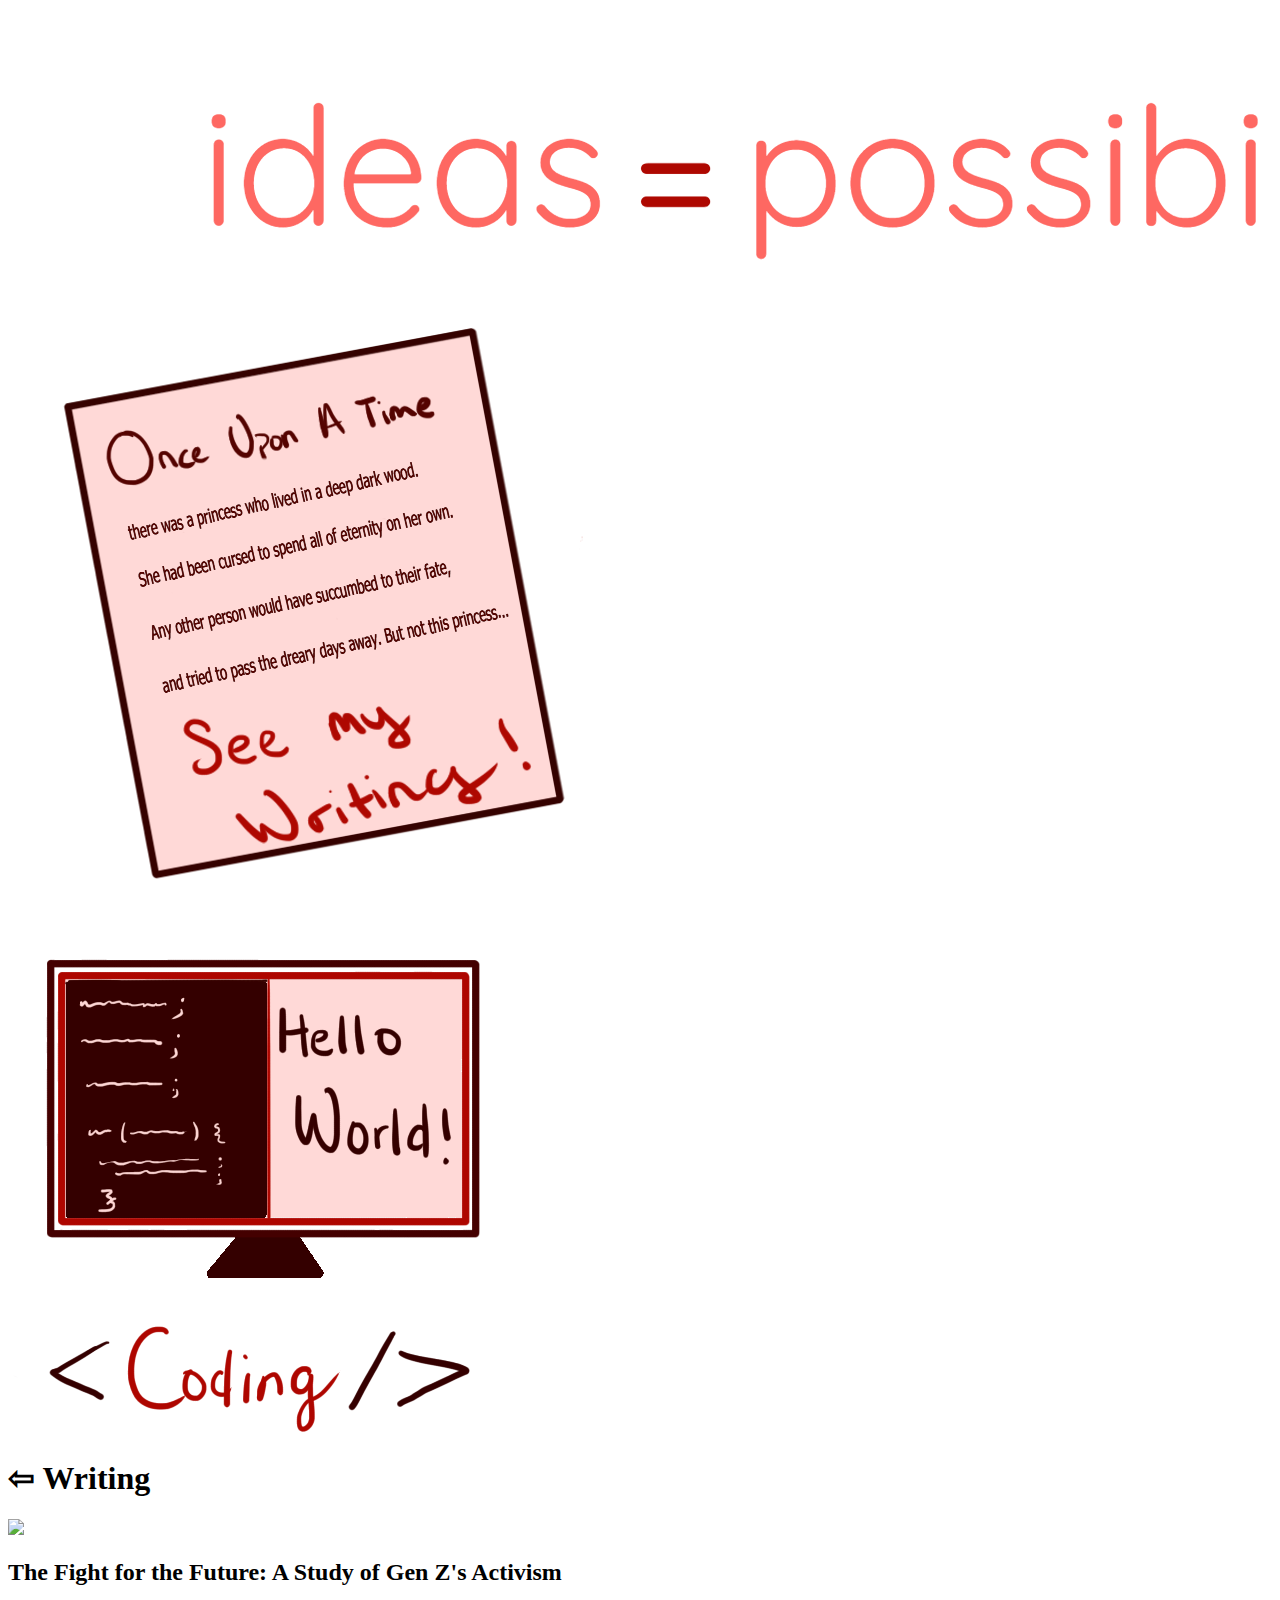
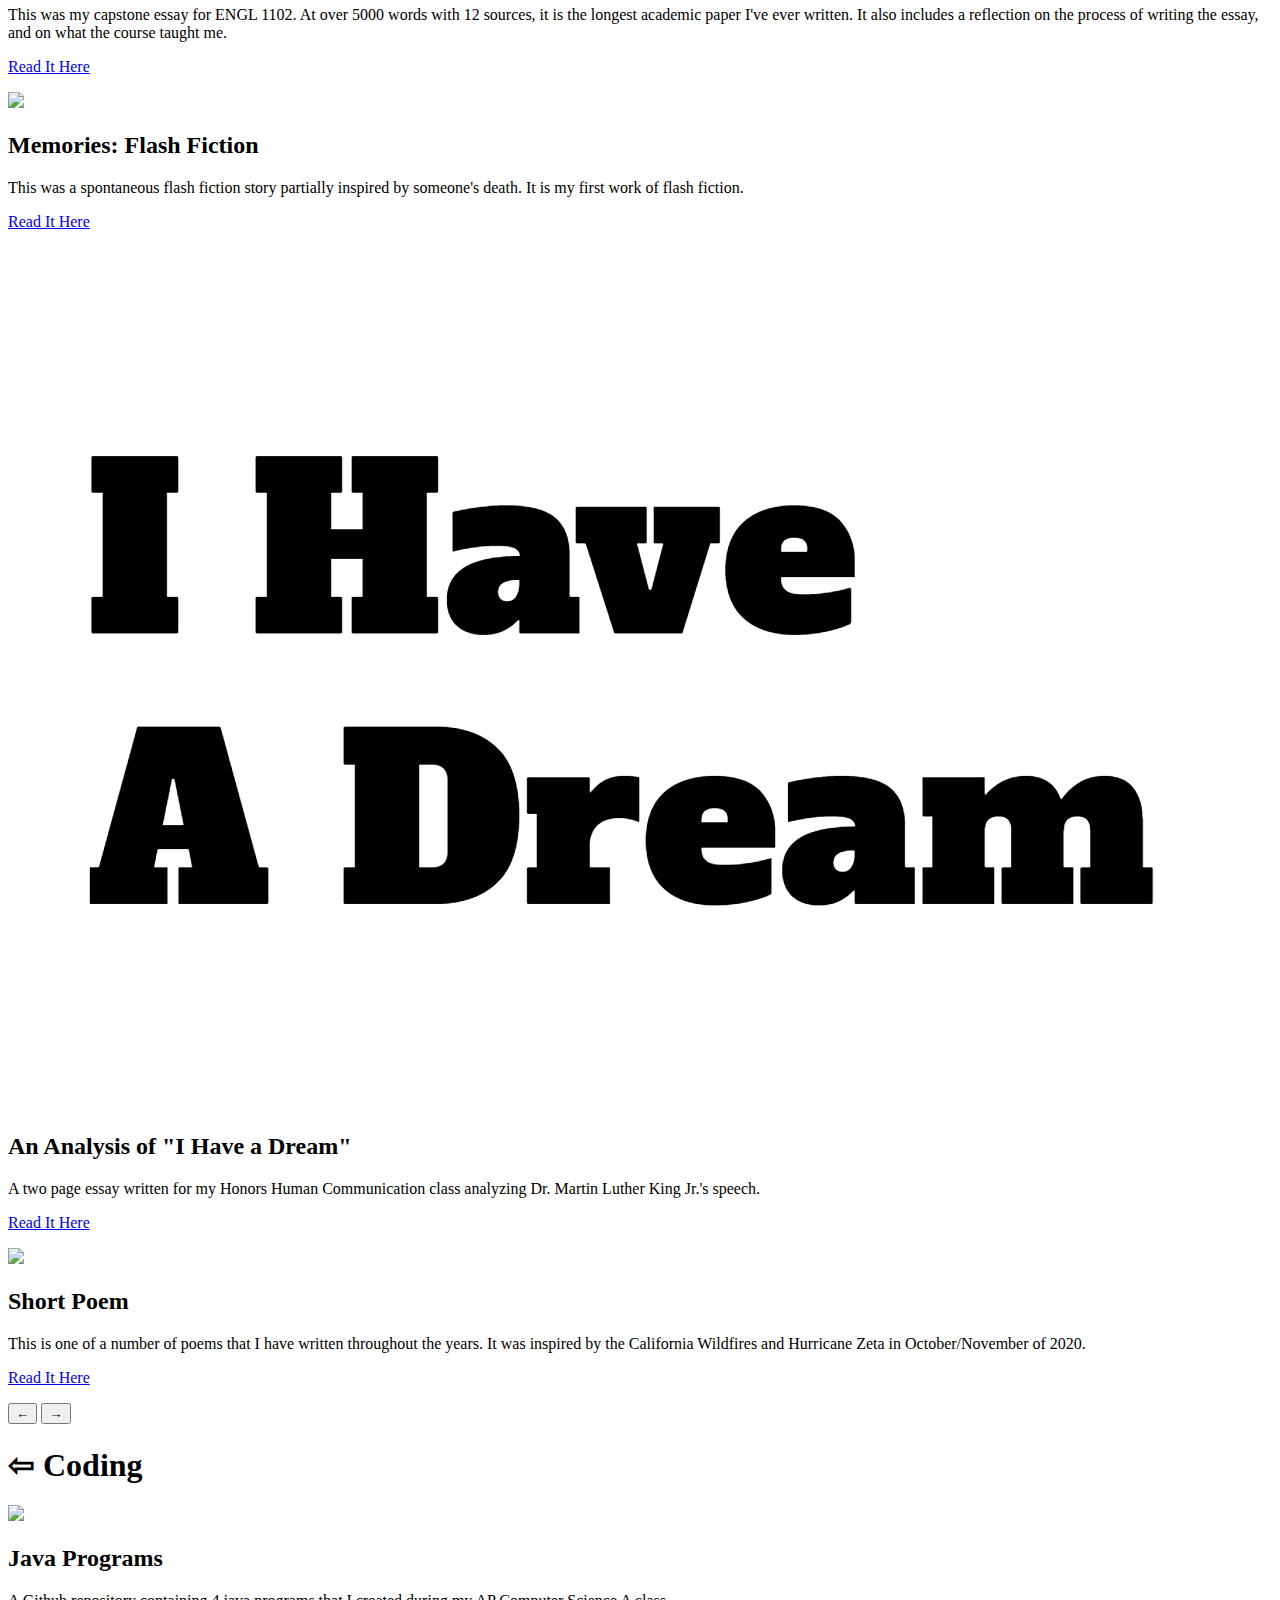
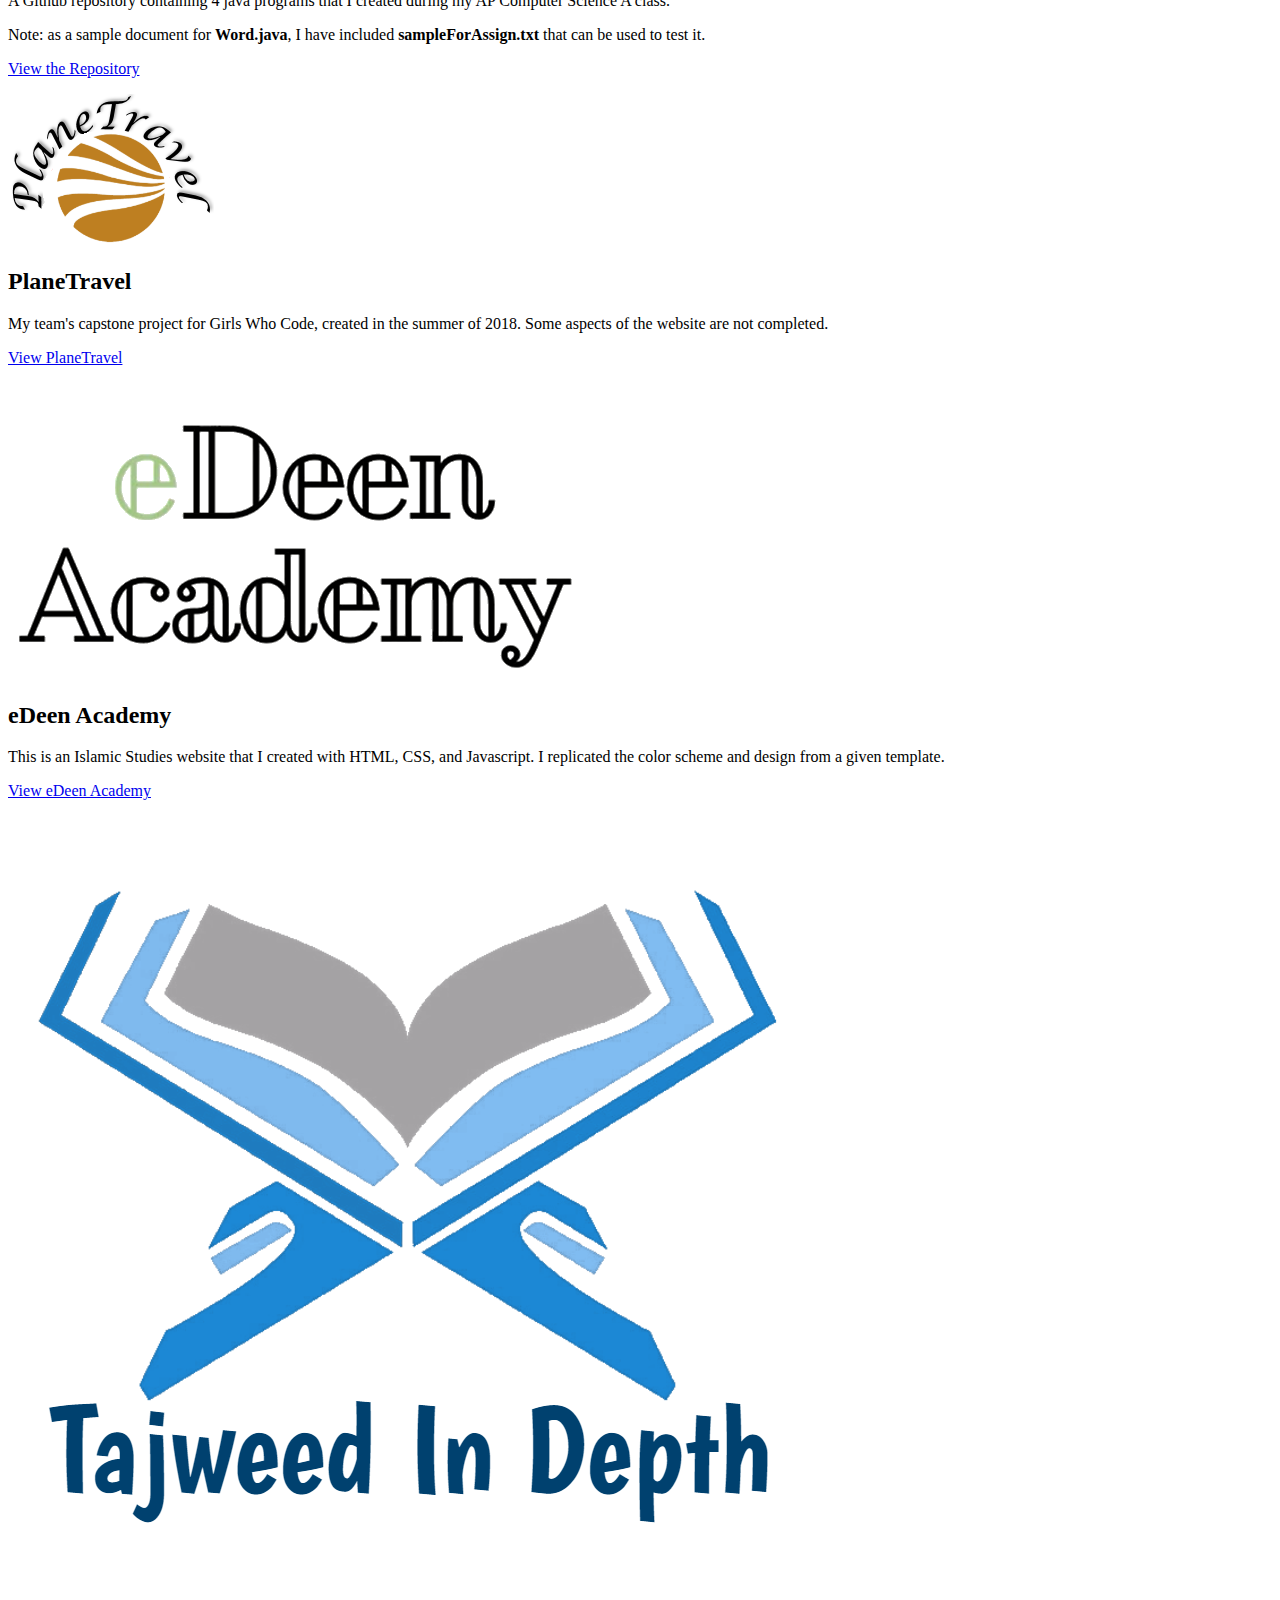
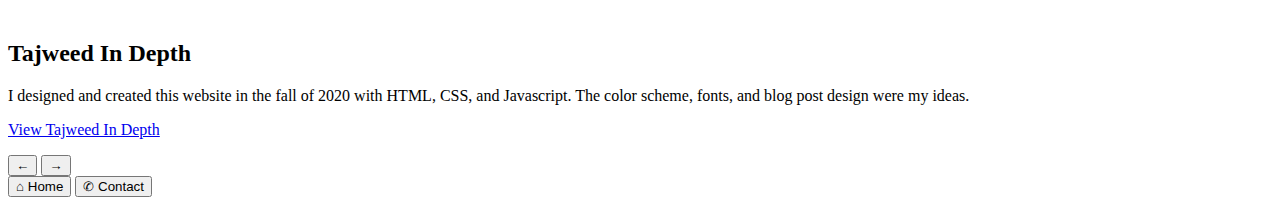
==== project.html @ 36d7f064 "Add files via upload" ====
<!DOCTYPE html>
<html>
<head>
  <title>Projects | Ruqayyah Muse</title>
  <link rel="icon" href="R.png">
  <meta charset="UTF-8">
  <meta name="description" content="Portfolio Website">
  <meta name="keywords" content="Portfolio, Ruqayyah">
  <meta name="author" content="Ruqayyah Muse">
  <meta name="viewport" content="width=device-width, initial-scale=1.0">
  <link rel="stylesheet" href="style.css" />

</head>

<body>
  <div>
    <div id="page" class="page">
      <div class="card2">
        <div>
        <div class="projOptions" id="projOptions">
          <div class="projTitleImg"><img src="i&p.png"></div>

        <div class="cardLeftP">
          <img class="writing" id="writing" src="writing.png">
        </div>

        <div class="cardRightP">
          <img class="coding" id="coding" src="coding.png">
        </div>
      </div>
    </div>

      <div class="writingSection noShow" id="writingSec">
        <h1><span id="backArrow"><b>⇦</b></span>  Writing</h1>
        <div class="carousel">
          <div class="image-container" id="imgs">

            <div class="individualCard">
              <div class="leftHalfIC">

                <img src="rbaImg.png">

              </div>

              <div class="rightHalfIC">
                <h2>The Fight for the Future: A Study of Gen Z's Activism</h2>
                <p>This was my capstone essay for ENGL 1102. At over 5000 words with 12 sources, it is the longest academic paper I've ever written. It also includes a reflection on the process of writing the essay, and on what the course taught me.</p>
                <p><a href="RBA.html" target="_blank">Read It Here</a></p>

              </div>
            </div>
            <div class="individualCard">
              <div class="leftHalfIC">

                <img src="https://images.unsplash.com/photo-1447069387593-a5de0862481e?ixlib=rb-1.2.1&ixid=MXwxMjA3fDB8MHxwaG90by1wYWdlfHx8fGVufDB8fHw%3D&auto=format&fit=crop&w=1050&q=80">

              </div>

              <div class="rightHalfIC">
                <h2>Memories: Flash Fiction</h2>
                <p>This was a spontaneous flash fiction story partially inspired by someone's death. It is my first work of flash fiction. </p>
                <p><a href="Memories.html" target="_blank">Read It Here</a></p>

              </div>
            </div>
            <div class="individualCard">
              <div class="leftHalfIC">

                <img src="dream.png">

              </div>

              <div class="rightHalfIC">
                <h2>An Analysis of "I Have a Dream"</h2>
                <p>A two page essay written for my Honors Human Communication class analyzing Dr. Martin Luther King Jr.'s speech.</p>
                <p><a href="Dream.html" target="_blank">Read It Here</a></p>

              </div>
            </div>
            <div class="individualCard">
              <div class="leftHalfIC">

                <img src="https://images.unsplash.com/photo-1567140980243-5b02c9e1bfd8?ixid=MXwxMjA3fDB8MHxwaG90by1wYWdlfHx8fGVufDB8fHw%3D&ixlib=rb-1.2.1&auto=format&fit=crop&w=1050&q=80">

              </div>

              <div class="rightHalfIC">
                <h2>Short Poem</h2>
                <p>This is one of a number of poems that I have written throughout the years. It was inspired by the California Wildfires and Hurricane Zeta in October/November of 2020.</p>
                <p><a href="FHR.html" target="_blank">Read It Here</a></p>

              </div>
            </div>
          </div>
          <div class="buttons-container">
            <button id="prev" class="moreOptionsPN"> ← </button>
            <button id="next" class="moreOptionsPN"> → </button>
          </div>
        </div>
      </div>
      <div class="codingSection noShow" id="codingSec">
        <h1><span id="backArrow2"><b>⇦</b></span>  Coding</h1>
        <div class="carousel">
          <div class="image-container" id="imgs2">

            <div class="individualCard">
              <div class="leftHalfIC">

                <img src="github.png">

              </div>

              <div class="rightHalfIC">
                <h2>Java Programs</h2>
                <p>A Github repository containing 4 java programs that I created during my AP Computer Science A class. </p><p>Note: as a sample document for <b>Word.java</b>, I have included <b>sampleForAssign.txt</b> that can be used to test it.</p>
                <p><a href="https://github.com/ladyrukky/javaPrograms" target="_blank">View the Repository</a></p>

              </div>
            </div>
            <div class="individualCard">
              <div class="leftHalfIC">

                <img src="planeTravel.png">

              </div>

              <div class="rightHalfIC">
                <h2>PlaneTravel</h2>
                <p>My team's capstone project for Girls Who Code, created in the summer of 2018. Some aspects of the website are not completed.</p>
                <p><a href="https://gwc-travel-2018.github.io/index.html" target="_blank">View PlaneTravel</a></p>

              </div>
            </div>
            <div class="individualCard">
              <div class="leftHalfIC">

                <img src="eDALogo.png">

              </div>

              <div class="rightHalfIC">
                <h2>eDeen Academy</h2>
                <p>This is an Islamic Studies website that I created with HTML, CSS, and Javascript. I replicated the color scheme and design from a given template.</p>
                <p><a href="https://wwww.edeenacademy.com" target="_blank">View eDeen Academy</a></p>

              </div>
            </div>
            <div class="individualCard">
              <div class="leftHalfIC">

                <img src="tidL.png">

              </div>

              <div class="rightHalfIC">
                <h2>Tajweed In Depth</h2>
                <p>I designed and created this website in the fall of 2020 with HTML, CSS, and Javascript. The color scheme, fonts, and blog post design were my ideas.</p>
                <p><a href="https://www.tajweedindepth.com" target="_blank">View Tajweed In Depth</a></p>

              </div>
            </div>
          </div>
          <div class="buttons-container">
            <button id="prev2" class="moreOptionsPN"> ← </button>
            <button id="next2" class="moreOptionsPN"> → </button>
          </div>
        </div>
      </div>

      <script>
      const imgs = document.getElementById('imgs')
      const imgs2 = document.getElementById('imgs2')
      const img = document.querySelectorAll('#imgs img')
      const img2 = document.querySelectorAll('#imgs2 img')
      const leftBtn = document.getElementById('prev')
      const leftBtn2 = document.getElementById('prev2')
      const rightBtn = document.getElementById('next')
      const rightBtn2 = document.getElementById('next2')


      let idx = 0
      let idx2 = 0

      // let interval = setInterval(run, 1992000)

      function run() {
          idx++
          changeImage()
      }

      function run2() {
        idx2++
        changeImage2()
      }

      function changeImage() {
          if(idx > img.length - 1) {
              idx = 0
          } else if(idx < 0) {
              idx = img.length - 1
          }

          imgs.style.transform = `translateX(${-idx * 896}px)`
      }

      function changeImage2() {
        if(idx2 > img2.length - 1) {
            idx2 = 0
        } else if(idx2 < 0) {
            idx2 = img2.length - 1
        }

        imgs2.style.transform = `translateX(${-idx2 * 896}px)`
      }

      function resetInterval() {
        idx = 0;
        idx2 = 0;
        imgs.style.transform = `translateX(${-idx * 896}px)`
        imgs2.style.transform = `translateX(${-idx2 * 896}px)`
      }

      rightBtn.addEventListener('click', () => {
          idx++
          changeImage()
      })

      rightBtn2.addEventListener('click', () => {
        idx2++
        changeImage2()
      })
      leftBtn.addEventListener('click', () => {
          idx--
          changeImage()
      })
      leftBtn2.addEventListener('click', () => {
        idx2--
        changeImage2()
      })

        document.getElementById('writing').addEventListener('click',function(e) {
          document.getElementById('projOptions').className = "noShow";
          document.getElementById('writingSec').className = "writingSection";
        });
        document.getElementById('coding').addEventListener('click',function(e) {
          document.getElementById('projOptions').className = "noShow";
          document.getElementById('codingSec').className = "codingSection";
        });
        document.getElementById('backArrow').addEventListener('click', function(e) {
          document.getElementById('projOptions').className = "projOptions";
          document.getElementById('writingSec').className = "writingSection noShow";
          resetInterval()
        });
        document.getElementById('backArrow2').addEventListener('click', function(e) {
          document.getElementById('projOptions').className = "projOptions";
          document.getElementById('codingSec').className = "codingSection noShow";
          resetInterval()
        });
      </script>
      </div>

    </div>
    <div class="otherBtn">
      <div class="oB">
       <a href="index.html"><button class="moreOptions"> <b>⌂</b> <span class="moreOptTxt">Home</span></button></a>
       <!-- <a href="resume.html" target="_blank"><button class="moreOptions"> 🖇  <span class="moreOptTxt">Resume</span></button></a> -->
       <a href="contact.html"><button class="moreOptions"> ✆ <span class="moreOptTxt">Contact</span></button></a>
     </div>
    </div>
  </div>


</body>

<footer>
</footer>

</html>
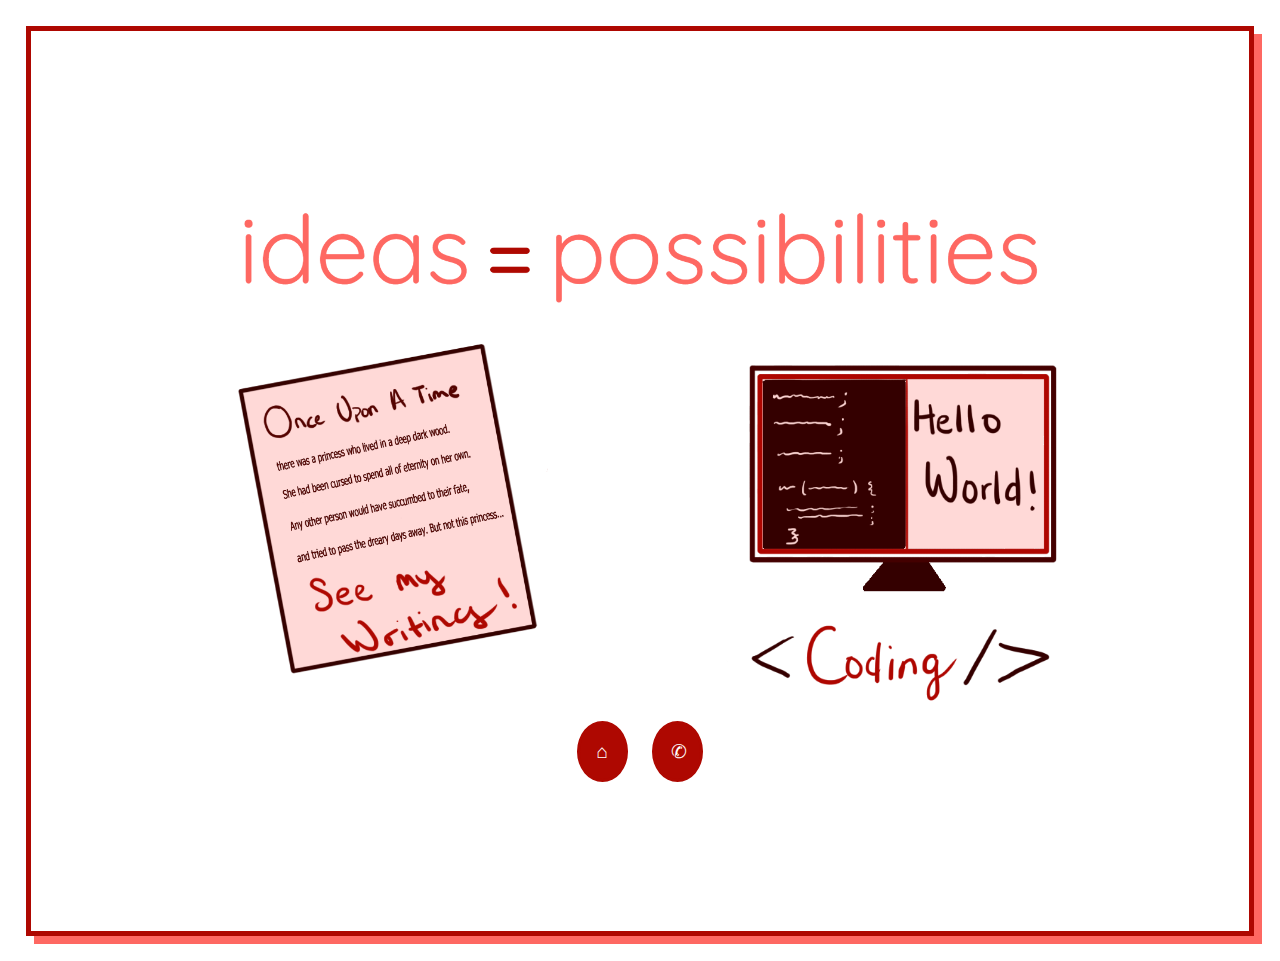
==== commit fd909d03: "Update project.html" ====
--- a/project.html
+++ b/project.html
@@ -38,7 +38,7 @@
             <div class="individualCard">
               <div class="leftHalfIC">
 
-                <img src="rbaImg.png">
+                <img src="rbaImg1.png">
 
               </div>
 
@@ -106,7 +106,7 @@
             <div class="individualCard">
               <div class="leftHalfIC">
 
-                <img src="github.png">
+                <img src="github1.png">
 
               </div>
 
--- a/style.css
+++ b/style.css
@@ -0,0 +1,355 @@
+@import url('https://fonts.googleapis.com/css2?family=Quicksand:wght@400;500;600&display=swap');
+
+body {
+  background: #fff;
+  display: flex;
+  align-items: center;
+  justify-content: center;
+  height: 100vh;
+  margin: 2%;
+  padding: 0%;
+  font-family: 'Quicksand', sans-serif;
+  font-weight: 400;
+  border: 5px solid #ae0801;
+  box-shadow: 8px 8px #FE6862;
+}
+
+h1 {
+  color: #FE6862;
+  font-family: 'Quicksand', sans-serif;
+  font-weight: 600;
+  font-size: 250%;
+}
+
+p {
+  font-family: 'Quicksand', sans-serif;
+  font-weight: 400;
+  line-height: 150%;
+  font-size: 120%;
+  transition: 0.4s ease;
+}
+
+a {  transition: 0.4s ease;
+}
+
+.card {
+  width: 90vw;
+  height: ;
+}
+
+/* .card2 {
+  width: 90vw;
+  justify-content: center;
+  align-items: center;
+  text-align:center;
+} */
+
+.cardLeft {
+  float: left;
+  width: 50%;
+  margin: 0;
+}
+
+.cardLeftC {
+  float: left;
+  width: 40%;
+  margin: 0;
+}
+
+.cardLeftP {
+  float: left;
+  width: 50%;
+  margin: 0;
+  justify-content: center;
+  align-items: center;
+  text-align: center;
+}
+
+.cardRight {
+  float: right;
+  width: 40%;
+  margin: 0;
+}
+
+.cardRightC {
+  float: right;
+  width: 50%;
+  margin: 0;
+}
+
+.cardRightP {
+  float: right;
+  width: 50%;
+  margin: 0;
+  justify-content: center;
+  align-items: center;
+  text-align: center;
+}
+
+#profilePic {
+  width: 100%;
+  height: 100%;
+}
+
+.CTAdiv {
+  width: 35%;
+}
+
+.CTA {
+  font-family: 'Quicksand', sans-serif;
+  font-weight: 600;
+  position: relative;
+  border: 3px solid #FE6862;
+  transition: 0.4s ease;
+  width: 100%;
+  padding-left: 5%;
+  padding-right: 5%;
+  padding-top: 10%;
+  padding-bottom: 10%;
+  font-size: 140%;
+  background-color: #fff;
+  cursor: pointer;
+}
+
+.CTA:hover {
+  background-color: #FE6862;
+  color: white;
+}
+
+.otherBtn {
+  display: inline-block;
+  width: 100%;
+  margin-top: 1.5%;
+  margin-bottom: 2%;
+  position: relative;
+}
+
+.oB {
+  justify-content: center;
+  align-items: center;
+  text-align: center;
+  margin-bottom: 0;
+}
+
+.projTitleImg {
+  text-align: center;
+  width: 80vw;
+  margin: 0;
+}
+
+.projTitleImg img {
+  text-align: center;
+  justify-content: center;
+  align-items: center;
+  width: 100%;
+}
+
+.moreOptions {
+  font-family: 'Quicksand', sans-serif;
+  font-weight: 500;
+  position: relative;
+  border: 3px solid #ae0801;
+  border-radius: 100%;
+  width: 5%;
+  height: 5%;
+  padding: 1.5%;
+  font-size: 120%;
+  background-color: #ae0801;
+  color: white;
+  cursor: pointer;
+  transition: width 1.5s;
+  justify-content: center;
+  align-items: center;
+  margin: 1%;
+  margin-top: 0;
+  margin-bottom: 0;
+}
+
+.moreOptionsPN {
+  font-family: 'Quicksand', sans-serif;
+  font-weight: 500;
+  position: relative;
+  background-color: #FE6862;
+  color: white;
+  width: 15%;
+  border: 0 solid #ae0801;
+  border-radius: 0%;
+  width: 4.5%;
+  height: 2%;
+  padding: 1.5%;
+  padding-top: 0;
+  padding-bottom: 0.5%;
+  font-size: 120%;
+  cursor: pointer;
+  transition: width .3s;
+
+  margin: 1%;
+  margin-top: 0;
+  margin-bottom: 0;
+}
+
+.projOptions {
+  width: 80vw;
+  justify-content: center;
+  align-items: center;
+  height: 20vw;
+}
+
+.writing {
+  position: relative;
+  width: 70%;
+  background-color: #fff;
+  cursor: pointer;
+  justify-content: center;
+  align-items: center;
+}
+
+.coding {
+  position: relative;
+  width: 68%;
+  background-color: #fff;
+  cursor: pointer;
+  justify-content: center;
+  align-items: center;
+}
+
+.moreOptions:hover {
+  background-color: #ae0801;
+  color: white;
+  width: 15%;
+  border: 0% solid #ae0801;
+  border-radius: 0%;
+}
+
+.moreOptionsPN:hover {
+  background-color: #ae0801;
+  color: white;
+  width: 5%;
+  border: 0% solid #ae0801;
+  border-radius: 0%;
+}
+
+.moreOptTxt {
+  display: none;
+}
+
+.show {
+  display: contents;
+}
+
+.noShow {
+  display: none;
+}
+
+.moreOptions:hover span {
+  display: contents;
+}
+
+/* .image-container img {
+  width: 700px;
+  border-style: solid;
+  border-width: thick;
+  object-fit: cover;
+} */
+
+.carousel {
+  /* box-shadow: 2px 2px 5px rgba(0, 0, 0, 0.3); */
+  width: 70vw;
+  height: 30vw;
+  overflow: hidden;
+  justify-content: center;
+  align-items: center;
+  margin-left: auto;
+  margin-right: auto;
+  margin-bottom: 2%;
+}
+
+.image-container {
+  display: flex;
+  transform: translateX(0);
+  transition: transform 0.5s ease-in-out;
+  width: 280vw;
+}
+
+.individualCard {
+  width: 70vw;
+  height: 25vw;
+  align-items: center;
+  justify-content: center;
+  text-align: center;
+  display: inline-block;
+  border: 5px solid #ae0801;
+  background-color: #fcccca;
+}
+
+.leftHalfIC {
+  float: left;
+  display: inline-block;
+  width: 45%;
+  height: 100%;
+  background-color: #ae0801;
+}
+
+.leftHalfIC img {
+  width: 100%;
+  height: 100%;
+  background-color: white;
+}
+
+.rightHalfIC {
+  /* float: right; */
+  display: inline-block;
+  width: 50%;
+  text-align: left;
+  background-color: #fcccca;
+  height: 100%;
+  justify-content: center;
+  align-items: center;
+}
+
+a {
+  text-decoration: none;
+  color: white;
+}
+
+a:hover {
+  color: #ae0801;
+}
+
+.rightHalfIC h2 {
+  color: black;
+}
+
+.buttons-container {
+  align-items: center;
+  text-align: center;
+  margin-top: 2%;
+}
+
+#backArrow {
+  cursor: pointer;
+}
+
+#backArrow2 {
+  cursor: pointer;
+}
+
+.otherBtn1 {
+  /* display: block; */
+  display: inline-block;
+  width: 100%;
+  margin-top: 3.5%;
+  position: relative;
+}
+
+.h1Contact {
+  justify-content: center;
+  align-items: center;
+  padding-left: 5%;
+  padding-right: 5%;
+  text-align: right;
+}
+
+.h1Contact h2 {
+  color: #ae0801;
+}
